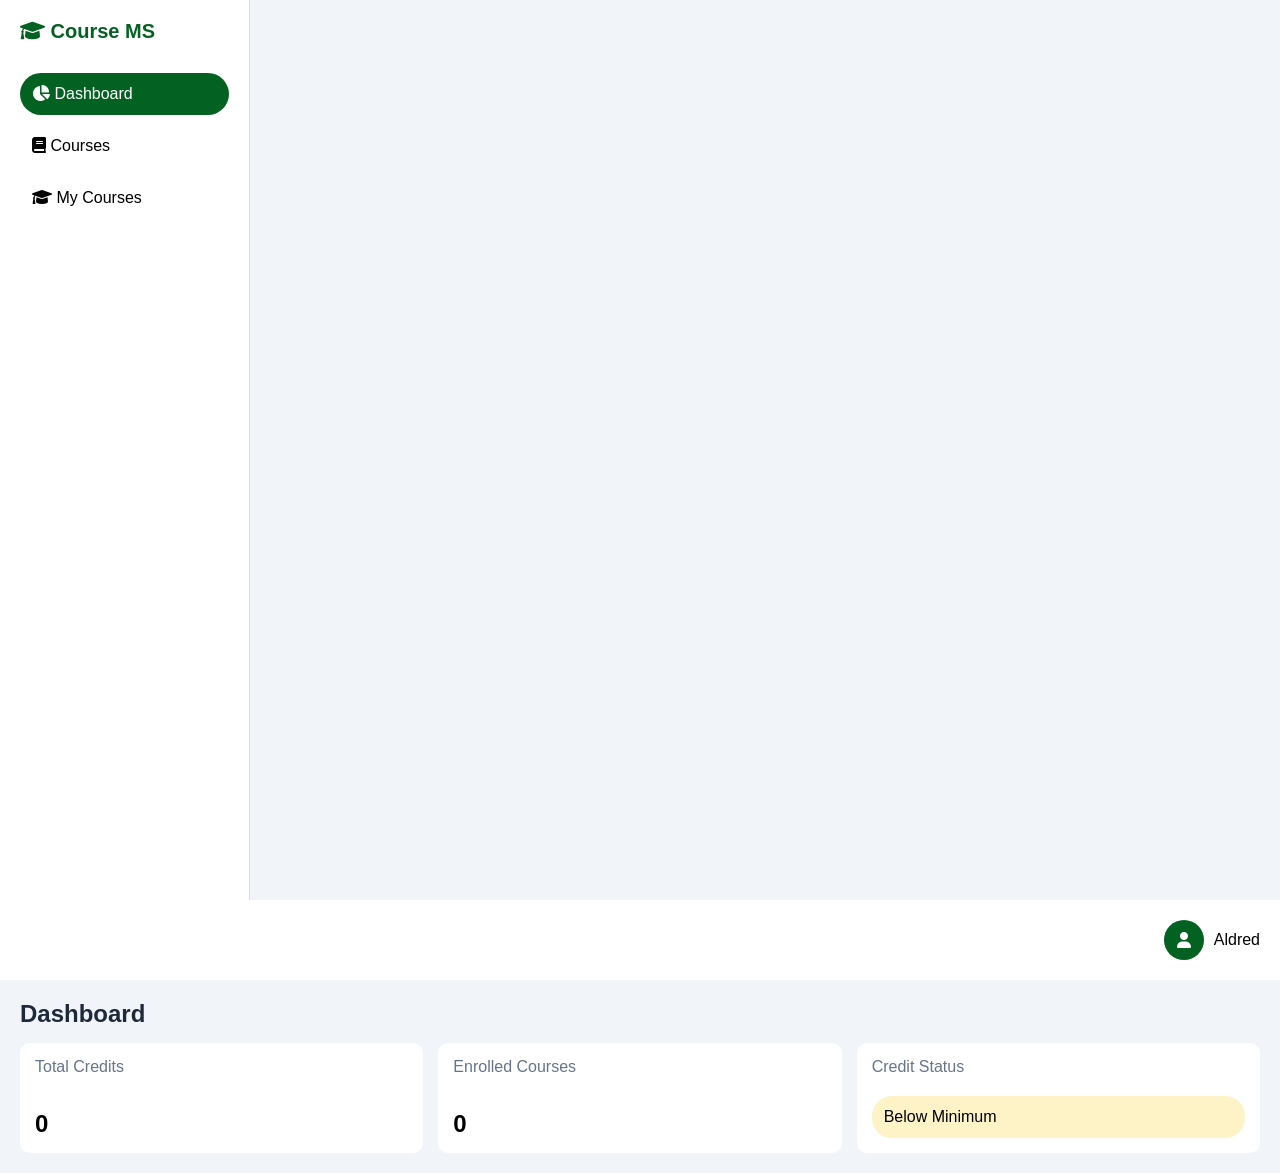
==== dashboard.html @ cf6459dc "Add files via upload" ====
<!DOCTYPE html>
<html lang="en">
<head>
<meta charset="UTF-8">
<meta name="viewport" content="width=device-width, initial-scale=1.0">
<title>Student Course Dashboard</title>

<link href="https://cdnjs.cloudflare.com/ajax/libs/font-awesome/6.0.0/css/all.min.css" rel="stylesheet">

<link rel="stylesheet" href="styles.css">
</head>

<body>

<div class="container">

  <!-- SIDEBAR -->
  <div class="sidebar">
    <div class="logo">
      <i class="fas fa-graduation-cap"></i>
      Course MS
    </div>

    <div class="nav-item active" onclick="switchSection('dashboard', this)">
      <i class="fas fa-chart-pie"></i> Dashboard
    </div>

    <div class="nav-item" onclick="switchSection('courses', this)">
      <i class="fas fa-book"></i> Courses
    </div>

    <div class="nav-item" onclick="switchSection('mycourses', this)">
      <i class="fas fa-graduation-cap"></i> My Courses
    </div>
  </div>

  <!-- MAIN -->
  <div class="main-content">

    <!-- HEADER -->
    <div class="header">
      <h2 id="pageTitle"></h2>

      <div class="user-profile">
        <div class="user-avatar"><i class="fas fa-user"></i></div>
        <span>Aldred</span>
      </div>
    </div>

    <!-- DASHBOARD -->
    <div id="dashboard" class="section active">

        <div class="table-header">
            <h2>Dashboard</h2>
        </div>
        <div class="dashboard-cards">

        <div class="card">
          <div class="card-title">Total Credits</div>
          <div class="card-value" id="totalCredits">0</div>
        </div>

        <div class="card">
          <div class="card-title">Enrolled Courses</div>
          <div class="card-value" id="courseCount">0</div>
        </div>

        <div class="card">
          <div class="card-title">Credit Status</div>
          <div id="creditStatus" class="status-badge">OK</div>
        </div>

      </div>
    </div>

    <!-- COURSES -->
    <div id="courses" class="section">

      <div class="table-header">
        <h2>Available Courses</h2>
      </div>

      <table>
        <thead>
          <tr>
            <th>Course Code</th>
            <th> Course Title</th>
            <th>Credit Load</th>
            <th>Action</th>
          </tr>
        </thead>
        <tbody id="courseTable"></tbody>
      </table>

    </div>

    <!-- MY COURSES -->
    <div id="mycourses" class="section">

      <div class="table-header">
        <h2>My Courses</h2>
      </div>

      <table>
        <thead>
          <tr>
            <th>Course Code</th>
            <th>Course Title</th>
            <th>Credit Load</th>
            <th>Action</th>
          </tr>
        </thead>
        <tbody id="myCourseTable"></tbody>
      </table>

      <div class="card">
        <strong>Total Credits:</strong>
        <span id="bottomCredits">0</span>
      </div>

    </div>

  </div>
</div>

<script src="script.js"></script>

</body>
</html>
---- styles.css ----
:root {
  --primary: #036121;
  --secondary: #bdfad0;
  --bg: #f1f5f9;
  --text: #1e293b;
}

* {
  margin: 0;
  padding: 0;
  box-sizing: border-box;
  font-family: "Segoe UI", sans-serif;
}

body {
  background: var(--bg);
}

.container {
  display: grid;

}

h2 {
  color: var(--text);
  margin-bottom: 15px;
}

/* SIDEBAR */
.sidebar {
  width: 250px;
  height: 100vh;
  background: white;
  padding: 20px;
  border-right: 1px solid #ddd;
}

.logo {
  font-weight: bold;
  font-size: 20px;
  margin-bottom: 30px;
  color: var(--primary);
}

.nav-item {
  padding: 12px;
  border-radius: 50px;
  cursor: pointer;
  margin-bottom: 10px;
}

.nav-item:hover {
  background: var(--secondary);
}

.nav-item.active {
  background: var(--primary);
  color: white;
}

/* MAIN */
.main-content {
  flex: 1;
}

.header {
  background: white;
  padding: 20px;
  display: flex;
  justify-content: space-between;
}

.user-avatar {
  width: 40px;
  height: 40px;
  background: var(--primary);
  color: white;
  display: flex;
  justify-content: center;
  align-items: center;
  border-radius: 50%;
}

.user-profile {
  display: flex;
  align-items: center;
  gap: 10px;
}

.section {
  display: none;
  padding: 20px;
}

.section.active {
  display: block;
}

/* CARDS */
.dashboard-cards {
  display: grid;
  grid-template-columns: repeat(3, 1fr);
  gap: 15px;
}

.card {
  background: white;
  padding: 15px;
  border-radius: 10px;
  margin-bottom: 20px;
  height: 100%;
  display: flex;
  flex-direction: column;
  justify-content: space-between;
}

.card-title {
  color: #64748b;
}

.card-value {
  font-size: 24px;
  font-weight: bold;
}

.status-badge {
  padding: 12px 12px;
  border-radius: 20px;
  background: #dcfce7;
}

/* TABLE */
table {
  width: 100%;
  background: white;
  border-collapse: collapse;
  border-radius: 10px;
  overflow: hidden;
  margin-bottom: 20px;
}

th, td {
  padding: 12px;
  border-bottom: 1px solid #eee;
  text-align: left;
}

button {
  background: var(--primary);
  color: white;
  border: none;
  padding: 10px 20px;
  cursor: pointer;
  border-radius: 50px;
  font-size: 15px;
}

.button:hover {
  background: #78fc8a;
}

.delete {
  background: red;
}

.form-group {
  margin-bottom: 15px;
  display: flex;
  flex-direction: column;
  border-radius: 8px;
}

input, select {
  padding: 10px;
  border: 1px solid #ddd;
  border-radius: 5px;
}

label {
  margin-bottom: 5px;
  color: #1e293b;
}
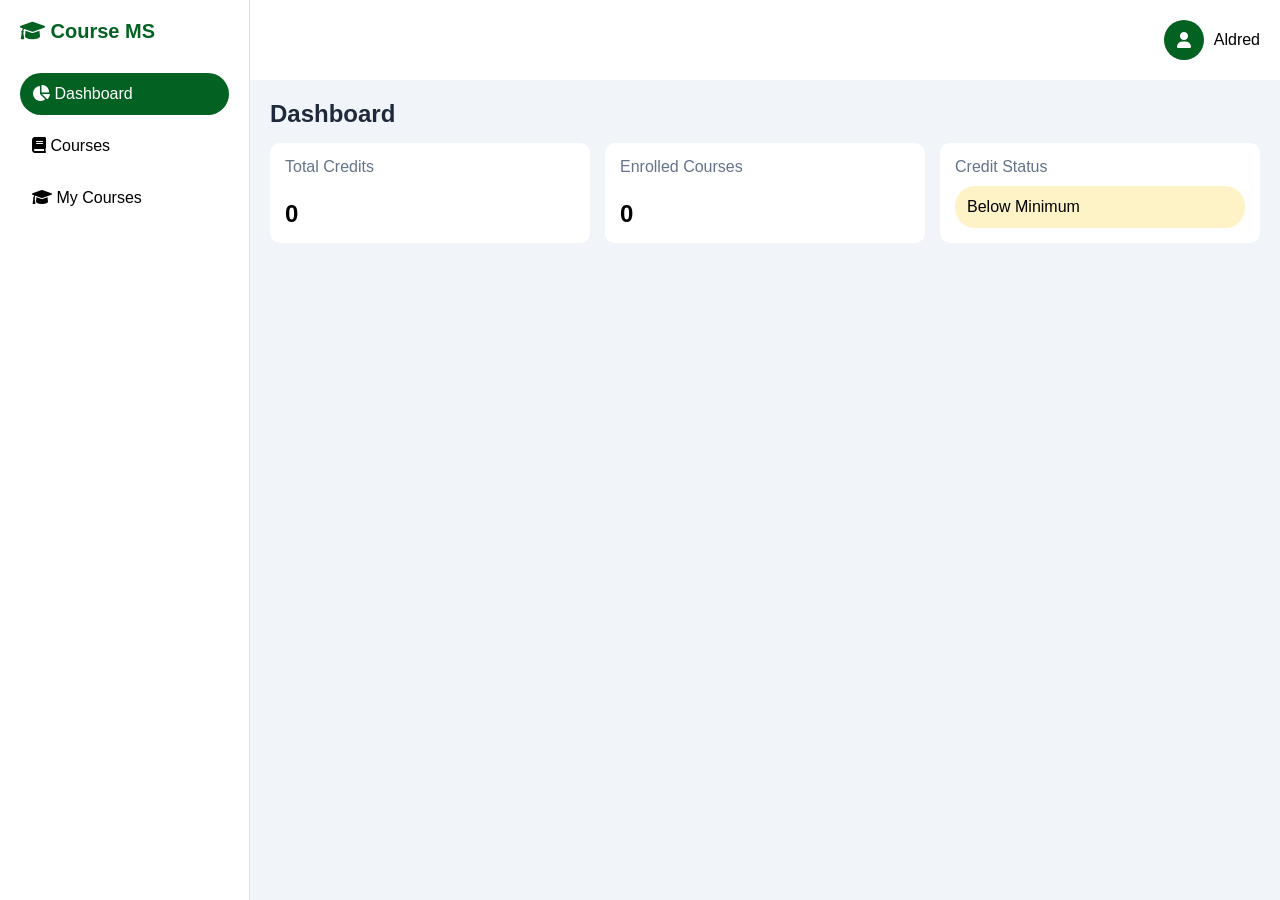
==== commit ba9cce06: "Dashboard Update" ====
--- a/dashboard.html
+++ b/dashboard.html
@@ -126,4 +126,4 @@
 <script src="script.js"></script>
 
 </body>
-</html>+</html>
--- a/styles.css
+++ b/styles.css
@@ -14,11 +14,14 @@
 
 body {
   background: var(--bg);
+  min-height: 100vh;
 }
 
 .container {
-  display: grid;
-
+  width: 100%;
+  display: flex;
+  justify-content: center;
+  align-items: top;
 }
 
 h2 {
@@ -60,7 +63,10 @@
 
 /* MAIN */
 .main-content {
-  flex: 1;
+  flex: 2;
+  display: flex;
+  flex-direction: column;
+  align-items: top;
 }
 
 .header {
@@ -108,7 +114,7 @@
   padding: 15px;
   border-radius: 10px;
   margin-bottom: 20px;
-  height: 100%;
+  height: 100px;
   display: flex;
   flex-direction: column;
   justify-content: space-between;
@@ -180,3 +186,10 @@
   margin-bottom: 5px;
   color: #1e293b;
 }
+
+.auth-page {
+  min-height: 100vh;
+  display: flex;
+  justify-content: center;
+  align-items: center;
+}
